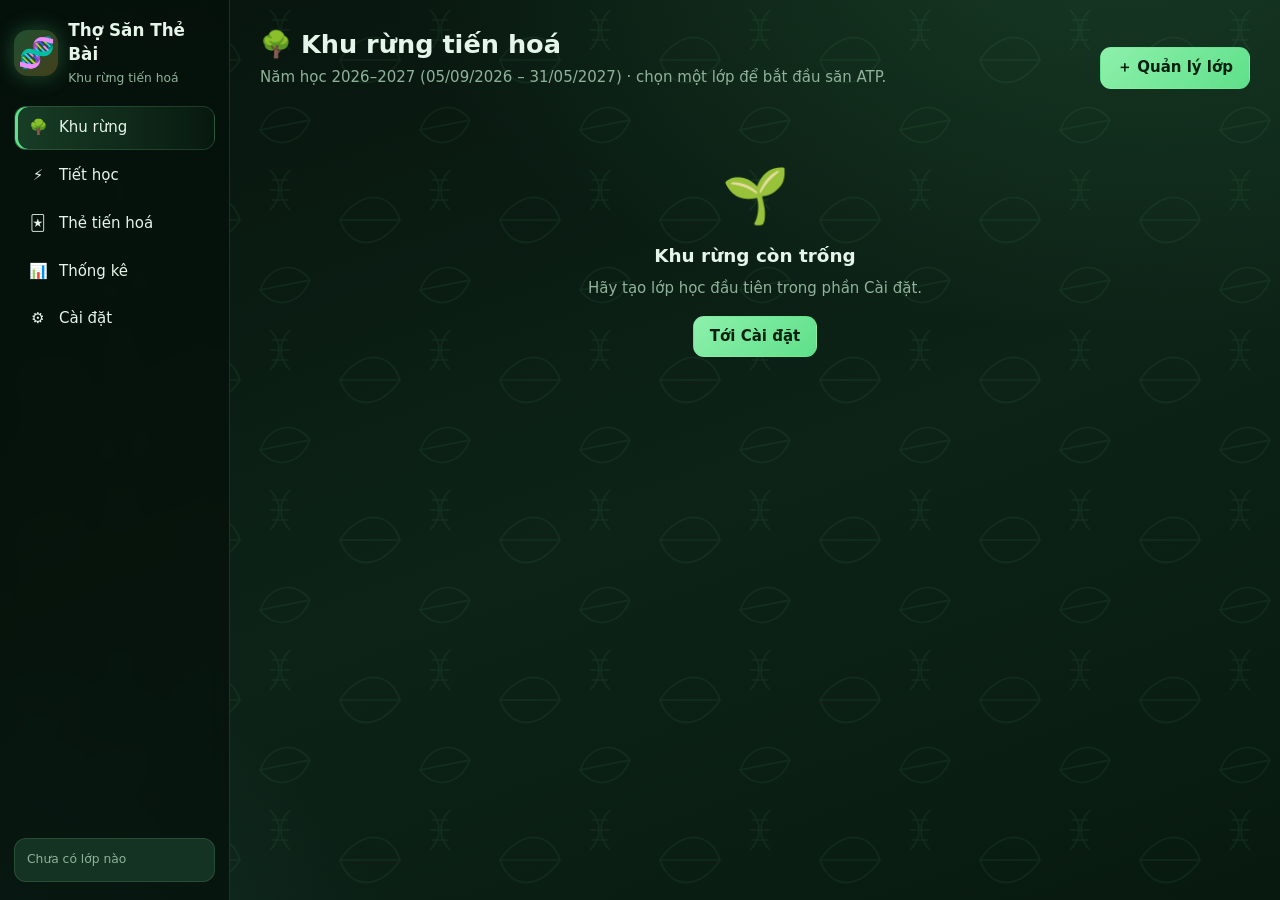
==== index.html @ 86d6b2cd "Khởi tạo Thợ Săn Thẻ Bài Ứng dụng quản lý lớp học chạy trên trình duyệt: cộng ATP, lật thẻ tiến hoá," ====
<!DOCTYPE html>
<html lang="vi">
<head>
  <meta charset="utf-8">
  <meta name="viewport" content="width=device-width, initial-scale=1">
  <title>Thợ Săn Thẻ Bài</title>
  <link rel="stylesheet" href="css/base.css">
  <link rel="stylesheet" href="css/theme-forest.css">
  <link rel="stylesheet" href="css/components.css">
  <link rel="stylesheet" href="css/views.css">
</head>
<body>
  <div id="boot" class="boot">
    <div class="boot-ico">🧬</div>
    <div id="bootMsg">Đang đánh thức khu rừng…</div>
  </div>

  <div id="app" class="app" hidden>
    <aside class="side">
      <a class="brand" href="landing.html" title="Xem trang giới thiệu">
        <span class="brand-ico">🧬</span>
        <div>
          <b>Thợ Săn Thẻ Bài</b>
          <small>Khu rừng tiến hoá</small>
        </div>
      </a>
      <nav id="nav" class="nav"></nav>
      <div id="sideClass" class="side-foot"></div>
    </aside>
    <main class="main" id="main">
      <div id="view"></div>
    </main>
  </div>

  <div id="toasts" class="toasts"></div>

  <!-- Thư viện (offline) -->
  <script src="vendor/sql-asm.js"></script>
  <script src="vendor/xlsx.full.min.js"></script>
  <script src="vendor/chart.umd.min.js"></script>

  <!-- Lõi -->
  <script src="js/core/ui.js"></script>
  <script src="js/core/time.js"></script>
  <script src="js/core/db.js"></script>
  <script src="js/core/store.js"></script>
  <script src="js/core/router.js"></script>

  <!-- Dữ liệu -->
  <script src="js/data/settings.js"></script>
  <script src="js/data/schoolyear.js"></script>
  <script src="js/data/classes.js"></script>
  <script src="js/data/students.js"></script>
  <script src="js/data/lessons.js"></script>
  <script src="js/data/atp.js"></script>
  <script src="js/data/cards.js"></script>
  <script src="js/data/evolutions.js"></script>
  <script src="js/data/groups.js"></script>
  <script src="js/data/stats.js"></script>

  <!-- Tính năng dùng chung -->
  <script src="js/features/picker.js"></script>
  <script src="js/features/award.js"></script>
  <script src="js/features/evolve.js"></script>
  <script src="js/features/excel-import.js"></script>
  <script src="js/features/backup.js"></script>

  <!-- Màn hình -->
  <script src="js/views/home.js"></script>
  <script src="js/views/lesson.js"></script>
  <script src="js/views/groups.js"></script>
  <script src="js/views/cards.js"></script>
  <script src="js/views/dashboard.js"></script>
  <script src="js/views/settings.js"></script>

  <script src="js/app.js"></script>
</body>
</html>
---- css/base.css ----
/* Biến màu, reset, typography */
:root {
  --bg: #07140d;
  --bg-2: #0d2317;
  --panel: rgba(18, 44, 30, .78);
  --panel-2: rgba(28, 64, 44, .7);
  --line: rgba(140, 220, 160, .16);
  --text: #e6f5e9;
  --muted: #8fb39a;
  --leaf: #5fe08a;
  --leaf-dark: #2c8f52;
  --atp: #ffc94a;
  --sky: #59d0e0;
  --danger: #ff6b6b;
  --radius: 14px;
  --shadow: 0 10px 30px rgba(0, 0, 0, .35);
}

* { box-sizing: border-box; }
[hidden] { display: none !important; }

html, body { height: 100%; }
body {
  margin: 0;
  font-family: "Segoe UI", system-ui, -apple-system, Roboto, "Helvetica Neue", Arial, sans-serif;
  font-size: 15px;
  line-height: 1.45;
  color: var(--text);
  background: var(--bg);
}

h1, h2, h3, p { margin: 0; }
h1 { font-size: 1.6rem; }
h2 { font-size: 1.15rem; }
h3 { font-size: 1rem; }
a { color: var(--leaf); }
small { font-size: .82em; }

button, input, select, textarea { font: inherit; color: inherit; }

input, select, textarea {
  background: rgba(0, 0, 0, .28);
  border: 1px solid var(--line);
  border-radius: 10px;
  padding: 8px 10px;
  outline: none;
  min-width: 0;
}
input:focus, select:focus, textarea:focus { border-color: var(--leaf); box-shadow: 0 0 0 3px rgba(95, 224, 138, .18); }
select option { background: #0d2317; color: var(--text); }
input[type=checkbox] { width: 17px; height: 17px; accent-color: var(--leaf); padding: 0; }
input[type=color] { padding: 2px; width: 56px; height: 36px; }
input[type=file] { padding: 6px; max-width: 100%; }
textarea { resize: vertical; width: 100%; }

.muted { color: var(--muted); }
.atp { color: var(--atp); font-weight: 700; }
.atp.big { font-size: 1.3rem; }
.warn-text { color: var(--atp); }

::-webkit-scrollbar { width: 10px; height: 10px; }
::-webkit-scrollbar-thumb { background: rgba(140, 220, 160, .25); border-radius: 10px; }
::-webkit-scrollbar-track { background: transparent; }
---- css/theme-forest.css ----
/* Khu rừng tiến hoá: nền, khung ứng dụng, hiệu ứng ATP */
body {
  background:
    url("data:image/svg+xml,%3Csvg xmlns='http://www.w3.org/2000/svg' width='160' height='160' viewBox='0 0 160 160'%3E%3Cg fill='none' stroke='%235fe08a' stroke-opacity='.07' stroke-width='1.5'%3E%3Cpath d='M20 60c20-30 50-30 60 0-20 30-50 30-60 0zM20 60h60'/%3E%3Cpath d='M100 130c10-25 35-30 50-10-10 25-35 30-50 10zM100 130l50-10'/%3E%3Cpath d='M110 10c12 12 12 28 0 40M130 10c-12 12-12 28 0 40M112 20h16M110 30h20M112 40h16'/%3E%3C/g%3E%3C/svg%3E"),
    radial-gradient(1200px 700px at 85% -10%, rgba(95, 224, 138, .16), transparent 60%),
    radial-gradient(900px 600px at -10% 110%, rgba(89, 208, 224, .12), transparent 60%),
    linear-gradient(160deg, #07140d, #0d2317 55%, #081a10);
  background-attachment: fixed;
}

.boot {
  position: fixed; inset: 0; display: grid; place-content: center; gap: 12px;
  text-align: center; color: var(--muted);
}
.boot-ico { font-size: 56px; animation: spin 3s linear infinite; }
@keyframes spin { to { transform: rotate(360deg); } }

.app { display: grid; grid-template-columns: 230px 1fr; height: 100vh; }

.side {
  display: flex; flex-direction: column; gap: 18px; padding: 18px 14px;
  background: rgba(5, 16, 10, .72); border-right: 1px solid var(--line);
  backdrop-filter: blur(8px);
}
.brand { display: flex; align-items: center; gap: 10px; }
.brand-ico {
  font-size: 30px; width: 46px; height: 46px; display: grid; place-content: center;
  border-radius: 14px; background: linear-gradient(135deg, rgba(95, 224, 138, .3), rgba(255, 201, 74, .25));
  box-shadow: 0 0 22px rgba(95, 224, 138, .3);
}
.brand b { display: block; font-size: 1.05rem; }
.brand small { color: var(--muted); }

.nav { display: flex; flex-direction: column; gap: 4px; }
.nav a {
  display: flex; align-items: center; gap: 10px; padding: 10px 12px; border-radius: 12px;
  color: var(--text); text-decoration: none; border: 1px solid transparent;
}
.nav a span { width: 22px; text-align: center; }
.nav a:hover { background: rgba(95, 224, 138, .08); }
.nav a.on {
  background: linear-gradient(90deg, rgba(95, 224, 138, .22), rgba(95, 224, 138, .04));
  border-color: var(--line); box-shadow: inset 3px 0 0 var(--leaf);
}

.side-foot {
  margin-top: auto; padding: 12px; border-radius: 12px; background: var(--panel-2);
  border: 1px solid var(--line); display: grid; gap: 2px;
}
.side-foot small { color: var(--muted); }

.main { overflow-y: auto; padding: 26px 30px 60px; }
.view { max-width: 1400px; margin: 0 auto; display: grid; gap: 18px; animation: rise .25s ease; }
@keyframes rise { from { opacity: 0; transform: translateY(6px); } }

.atp-badge {
  display: inline-block; padding: 2px 9px; border-radius: 99px; font-size: .8rem; font-weight: 700;
  color: #2a1c00; background: linear-gradient(135deg, #ffe08a, var(--atp));
  box-shadow: 0 0 12px rgba(255, 201, 74, .45);
}

/* Màn lật thẻ tiến hoá */
@keyframes fade { from { opacity: 0; } }
.evo {
  position: fixed; inset: 0; z-index: 60; overflow: hidden;
  display: flex; flex-direction: column; align-items: center; justify-content: center; gap: 28px; padding: 24px;
  background: rgba(3, 10, 6, .86); backdrop-filter: blur(5px); animation: fade .25s ease;
  transition: background .8s;
}
/* Focus: nền tối hẳn + quầng sáng sau thẻ được chọn */
.evo.revealed { background: rgba(1, 5, 3, .96); }
.evo::before {
  content: ""; position: absolute; left: 50%; top: 40%; width: 120vmin; height: 120vmin; pointer-events: none;
  transform: translate(-50%, -50%) scale(.2); opacity: 0;
  background:
    repeating-conic-gradient(from 0deg, rgba(255, 201, 74, .16) 0 8deg, transparent 8deg 20deg),
    radial-gradient(circle, rgba(255, 201, 74, .5), transparent 60%);
  -webkit-mask-image: radial-gradient(circle, #000 20%, transparent 68%);
  mask-image: radial-gradient(circle, #000 20%, transparent 68%);
  transition: opacity .9s .5s, transform 1.2s .4s cubic-bezier(.2, .8, .2, 1);
}
.evo.revealed::before { opacity: 1; transform: translate(-50%, -50%) scale(1); animation: rays 24s linear infinite 1.6s; }
@keyframes rays { to { transform: translate(-50%, -50%) rotate(360deg); } }

.evo-head { text-align: center; display: grid; gap: 6px; transition: opacity .4s; }
.evo-head h2 { font-size: 2rem; color: var(--atp); text-shadow: 0 0 24px rgba(255, 201, 74, .6); }
.evo-head p { color: var(--muted); }
.evo.revealed .evo-head, .evo.revealed .evo-later { opacity: 0; pointer-events: none; }

.evo-row { display: flex; flex-wrap: wrap; gap: 22px; justify-content: center; }
.flip {
  position: relative; width: 210px; height: 320px; cursor: pointer; perspective: 1200px; outline: none;
  animation: deal .5s cubic-bezier(.2, 1.2, .4, 1) var(--delay, 0ms) backwards;
  transition: transform 1s cubic-bezier(.3, .1, .2, 1), opacity .6s, filter .6s;
}
@keyframes deal { from { transform: translateY(60px) rotate(-6deg) scale(.7); opacity: 0; } }
.evo:not(.revealed) .flip:hover, .evo:not(.revealed) .flip:focus-visible { transform: translateY(-12px) scale(1.04); transition-duration: .2s; }
.flip-inner {
  position: absolute; inset: 0; transform-style: preserve-3d;
  transition: transform 1s cubic-bezier(.3, .1, .2, 1);
}
.flip-back, .flip-front { position: absolute; inset: 0; backface-visibility: hidden; -webkit-backface-visibility: hidden; border-radius: 16px; }
.flip-back {
  display: grid; place-content: center; justify-items: center; gap: 6px;
  border: 2px solid rgba(255, 201, 74, .6);
  background:
    repeating-linear-gradient(45deg, rgba(95, 224, 138, .1) 0 10px, transparent 10px 20px),
    repeating-linear-gradient(-45deg, rgba(255, 201, 74, .08) 0 10px, transparent 10px 20px),
    linear-gradient(160deg, #1c4a31, #0a1f14);
  box-shadow: 0 0 22px rgba(255, 201, 74, .2), inset 0 0 0 8px rgba(0, 0, 0, .25);
}
.flip-back i { font-style: normal; font-size: 64px; }
.flip-back b { font-size: 34px; color: var(--atp); text-shadow: 0 0 14px rgba(255, 201, 74, .7); }
.flip-front { transform: rotateY(180deg); }
.flip .pcard { height: 100%; }
.flip .pcard:hover { transform: none; }
.flip .pcard-art { flex: 1; aspect-ratio: auto; }
.flip .pcard-info { justify-items: center; text-align: center; padding: 12px; }
.flip .pcard-info p { display: none; }

/* Thẻ được chọn: bay vào giữa, phóng to và lật */
.flip.picked { z-index: 3; cursor: default; transform: translate(var(--tx), var(--ty)) scale(var(--s)); }
.flip.picked .flip-inner { transform: rotateY(180deg); }
.flip.picked .pcard { border-color: var(--atp); box-shadow: 0 0 46px rgba(255, 201, 74, .65); }
.flip.dim { opacity: .12; filter: blur(3px); pointer-events: none; transform: scale(.9); }

.evo-result {
  position: absolute; left: 0; right: 0; bottom: 5vh; z-index: 4; padding: 0 20px;
  display: grid; gap: 6px; justify-items: center; text-align: center; animation: rise .5s ease;
}
.evo-result small { color: var(--muted); }
.evo-result h2 { font-size: 1.7rem; color: var(--atp); text-shadow: 0 0 20px rgba(255, 201, 74, .6); }
.evo-result p { font-size: 1.15rem; max-width: 640px; }
.evo-result .btn { margin-top: 8px; padding: 11px 28px; }

.card-show { display: grid; gap: 12px; justify-items: center; text-align: center; }
.card-show .pcard { width: 240px; }

@media (prefers-reduced-motion: reduce) {
  .flip, .flip-inner, .evo::before { transition-duration: .01s; animation: none; }
}

@media (max-width: 860px) {
  .app { grid-template-columns: 1fr; grid-template-rows: auto 1fr; }
  .side { flex-direction: row; align-items: center; gap: 10px; padding: 8px 10px; overflow-x: auto; }
  .brand div, .side-foot { display: none; }
  .nav { flex-direction: row; }
  .nav a { white-space: nowrap; padding: 8px 10px; }
  .main { padding: 16px 14px 50px; }
}

a.brand { color: inherit; text-decoration: none; }
---- css/components.css ----
/* Nút, panel, bảng, form, modal, toast, thẻ bài */
.btn {
  display: inline-flex; align-items: center; justify-content: center; gap: 6px;
  padding: 9px 16px; border-radius: 11px; border: 1px solid transparent; cursor: pointer;
  font-weight: 600; text-decoration: none; white-space: nowrap;
  color: #062010; background: linear-gradient(135deg, #8df0ab, var(--leaf));
  transition: transform .08s, filter .15s, box-shadow .15s;
}
.btn:hover { filter: brightness(1.08); box-shadow: 0 0 16px rgba(95, 224, 138, .35); }
.btn:active { transform: scale(.96); }
.btn:disabled { opacity: .35; cursor: default; box-shadow: none; }
.btn.sm { padding: 5px 10px; border-radius: 9px; font-size: .86rem; }
.btn.ghost { color: var(--text); background: rgba(255, 255, 255, .05); border-color: var(--line); }
.btn.ghost:hover { background: rgba(95, 224, 138, .12); box-shadow: none; }
.btn.danger { color: #fff; background: linear-gradient(135deg, #ff8f8f, #e04848); }
.btn.danger:hover { box-shadow: 0 0 16px rgba(255, 107, 107, .4); }
.btn.q-speak { color: #04222a; background: linear-gradient(135deg, #a5eef7, var(--sky)); }
.btn.q-score_8_9 { color: #2a1c00; background: linear-gradient(135deg, #ffe08a, var(--atp)); }
.btn.q-score_9_plus { color: #2a0d00; background: linear-gradient(135deg, #ffc08a, #ff8f4a); }
.btn-row { display: flex; flex-wrap: wrap; gap: 10px; }

.x { background: none; border: 0; color: var(--muted); cursor: pointer; font-size: 1rem; padding: 4px 6px; border-radius: 8px; }
.x:hover { color: var(--text); background: rgba(255, 255, 255, .08); }

.page-head { display: flex; align-items: flex-end; justify-content: space-between; gap: 16px; flex-wrap: wrap; }
.page-head p { color: var(--muted); margin-top: 4px; }
.head-actions { display: flex; gap: 8px; }

.panel {
  background: var(--panel); border: 1px solid var(--line); border-radius: var(--radius);
  padding: 18px; box-shadow: var(--shadow); backdrop-filter: blur(6px); display: grid; gap: 14px;
}
.panel-head { display: flex; align-items: center; gap: 12px; flex-wrap: wrap; }
.panel-head h2 { margin-right: auto; }

.picker { display: flex; flex-wrap: wrap; gap: 10px; }
.picker label { display: grid; gap: 3px; font-size: .78rem; color: var(--muted); }
.picker select { font-size: .95rem; color: var(--text); min-width: 110px; }

.toolbar {
  display: flex; flex-wrap: wrap; align-items: center; gap: 8px; padding: 10px 12px;
  background: var(--panel); border: 1px solid var(--line); border-radius: var(--radius);
}
.toolbar .search { flex: 1 1 180px; max-width: 280px; }
.toolbar .bulk { margin-left: auto; display: flex; flex-wrap: wrap; align-items: center; gap: 6px; }
.toolbar .inline { display: flex; align-items: center; gap: 6px; color: var(--muted); }
.toolbar .inline input { width: 70px; }

.tabs { display: flex; flex-wrap: wrap; gap: 6px; }
.tabs button {
  padding: 9px 14px; border-radius: 11px; border: 1px solid var(--line); cursor: pointer;
  background: rgba(255, 255, 255, .04);
}
.tabs button.on { background: rgba(95, 224, 138, .2); border-color: var(--leaf); font-weight: 700; }

.table-wrap { overflow-x: auto; }
.table { width: 100%; border-collapse: collapse; }
.table th, .table td { padding: 9px 10px; text-align: left; border-bottom: 1px solid var(--line); }
.table th { color: var(--muted); font-size: .8rem; text-transform: uppercase; letter-spacing: .04em; font-weight: 600; }
.table tbody tr:hover { background: rgba(95, 224, 138, .05); }
.table tr.off td { opacity: .5; }
.table.sortable th[data-sort] { cursor: pointer; }
.table.sortable th.on { color: var(--leaf); }
.table.sortable th.on::after { content: " ▾"; }
.row-actions { display: flex; gap: 5px; justify-content: flex-end; flex-wrap: wrap; }
.dot { display: inline-block; width: 10px; height: 10px; border-radius: 50%; }

.form { display: grid; gap: 14px; }
.field { display: grid; gap: 5px; }
.field > span { font-size: .85rem; color: var(--muted); }
.field > small { color: var(--muted); }
.row3 { display: grid; grid-template-columns: repeat(auto-fit, minmax(170px, 1fr)); gap: 12px; }
.add-row { display: flex; gap: 8px; }
.add-row input { flex: 1; }

.emoji-input { width: 90px; font-size: 1.3rem; text-align: center; }
.emoji-grid { display: flex; flex-wrap: wrap; gap: 4px; }
.emoji-grid button {
  width: 36px; height: 36px; font-size: 1.2rem; border-radius: 9px; cursor: pointer;
  background: rgba(255, 255, 255, .05); border: 1px solid var(--line);
}
.emoji-grid button:hover { background: rgba(95, 224, 138, .2); }

.img-field { display: flex; gap: 14px; align-items: center; flex-wrap: wrap; }
.img-prev {
  width: 110px; aspect-ratio: 3 / 4; border-radius: 10px; overflow: hidden; display: grid; place-content: center;
  background: rgba(0, 0, 0, .3); border: 1px dashed var(--line); color: var(--muted); font-size: .8rem;
}
.img-prev img { width: 100%; height: 100%; object-fit: cover; }
.img-btns { display: grid; gap: 8px; justify-items: start; }

.preview {
  max-height: 260px; overflow: auto; padding: 12px; border-radius: 10px;
  background: rgba(0, 0, 0, .25); border: 1px solid var(--line);
}
.preview ol { margin: 8px 0 0; padding-left: 26px; columns: 2; }

.modal-wrap {
  position: fixed; inset: 0; z-index: 50; display: grid; place-items: center; padding: 20px;
  background: rgba(3, 10, 6, .7); backdrop-filter: blur(3px); animation: fade .15s ease;
}
.modal {
  width: min(460px, 100%); max-height: calc(100vh - 40px); display: flex; flex-direction: column;
  background: #10281b; border: 1px solid var(--line); border-radius: 16px; box-shadow: var(--shadow);
}
.modal.wide { width: min(720px, 100%); }
.modal header, .modal footer { display: flex; align-items: center; gap: 10px; padding: 14px 18px; }
.modal header { justify-content: space-between; border-bottom: 1px solid var(--line); }
.modal footer { justify-content: flex-end; border-top: 1px solid var(--line); }
.modal-body { padding: 18px; overflow-y: auto; }
.confirm-msg { line-height: 1.6; }

.toasts {
  position: fixed; right: 18px; bottom: 18px; z-index: 70; display: grid; gap: 8px; justify-items: end;
  pointer-events: none;
}
.toast {
  max-width: min(360px, calc(100vw - 36px)); font-size: .92rem; line-height: 1.4;
  padding: 10px 16px; border-radius: 12px; background: #163a26; border: 1px solid var(--leaf);
  box-shadow: var(--shadow); animation: rise .2s ease; transition: opacity .35s;
}
.toast.warn { border-color: var(--atp); }
.toast.error { border-color: var(--danger); background: #3a1616; }
.toast.out { opacity: 0; }

.empty { text-align: center; padding: 50px 20px; display: grid; gap: 8px; justify-items: center; color: var(--muted); }
.empty h3 { color: var(--text); font-size: 1.15rem; }
.empty-ico { font-size: 54px; }
.empty .btn { margin-top: 8px; }

.bar { height: 7px; border-radius: 99px; background: rgba(0, 0, 0, .35); overflow: hidden; }
.bar i { display: block; height: 100%; border-radius: 99px; background: linear-gradient(90deg, var(--leaf), var(--atp)); transition: width .4s; }

/* Lá bài */
.pcard-grid { display: grid; grid-template-columns: repeat(auto-fill, minmax(180px, 1fr)); gap: 16px; }
.pcard {
  display: flex; flex-direction: column; border-radius: 16px; overflow: hidden; text-align: left;
  background: linear-gradient(170deg, #1c4a31, #0f2a1c); border: 1px solid rgba(255, 201, 74, .45);
  box-shadow: 0 0 18px rgba(255, 201, 74, .14), var(--shadow); transition: transform .15s, box-shadow .15s;
}
.pcard:hover { transform: translateY(-3px); box-shadow: 0 0 26px rgba(255, 201, 74, .3), var(--shadow); }
.pcard-art {
  position: relative; aspect-ratio: 4 / 5; display: grid; place-content: center; overflow: hidden;
  background: radial-gradient(circle at 50% 35%, rgba(95, 224, 138, .35), rgba(7, 20, 13, .9) 75%);
}
.pcard-art img { position: absolute; inset: 0; width: 100%; height: 100%; object-fit: cover; }
.pcard-emoji { font-size: 76px; filter: drop-shadow(0 6px 14px rgba(0, 0, 0, .5)); }
.pcard-info { padding: 10px 12px; display: grid; gap: 6px; justify-items: start; }
.pcard-info p { font-size: .82rem; color: var(--muted); }
.pcard-foot { margin-top: auto; padding: 0 12px 12px; display: flex; flex-wrap: wrap; gap: 6px; align-items: center; }

/* Nút chuyển Cá nhân / Nhóm */
.seg { display: inline-flex; padding: 3px; border-radius: 12px; background: rgba(0, 0, 0, .3); border: 1px solid var(--line); }
.seg button { padding: 7px 14px; border: 0; border-radius: 9px; background: none; cursor: pointer; font-weight: 600; color: var(--muted); }
.seg button.on { color: #062010; background: linear-gradient(135deg, #8df0ab, var(--leaf)); }

/* Tiến hoá */
.evo-btn {
  color: #2a1c00; background: linear-gradient(135deg, #ffe08a, var(--atp));
  animation: pulse 1.3s ease-in-out infinite;
}
@keyframes pulse { 50% { box-shadow: 0 0 20px rgba(255, 201, 74, .8); transform: scale(1.03); } }
.evo-own {
  justify-self: start; max-width: 100%; padding: 3px 10px; border-radius: 99px; cursor: pointer; font-size: .85rem;
  overflow: hidden; text-overflow: ellipsis; white-space: nowrap;
  color: var(--atp); background: rgba(255, 201, 74, .12); border: 1px solid rgba(255, 201, 74, .45);
}
.evo-own:hover { background: rgba(255, 201, 74, .22); }
.evo-own.none { color: var(--muted); background: rgba(255, 255, 255, .04); border-color: var(--line); }

.expiry-box {
  display: flex; flex-wrap: wrap; align-items: flex-end; gap: 12px; padding: 14px; border-radius: 12px;
  background: rgba(255, 201, 74, .07); border: 1px solid rgba(255, 201, 74, .3);
}
.expiry-box input { width: 120px; }
.expiry-box small { flex-basis: 100%; }
.notice { padding: 10px 14px; border-radius: 12px; color: var(--atp); background: rgba(255, 201, 74, .1); border: 1px solid rgba(255, 201, 74, .4); }
input[type=date] { color-scheme: dark; }

/* Bảng thẻ của học sinh */
.card-pick { cursor: pointer; border-radius: 16px; outline: none; display: flex; }
.card-pick .pcard { width: 100%; }
.card-pick:hover .pcard, .card-pick:focus-visible .pcard { border-color: var(--atp); box-shadow: 0 0 30px rgba(255, 201, 74, .45); }
.card-pick.locked { cursor: not-allowed; }
.card-pick.locked .pcard { filter: grayscale(.7) brightness(.7); border-color: var(--line); box-shadow: none; transform: none; }
.use-tag { color: var(--leaf); font-weight: 600; font-size: .85rem; }
.lock-tag { color: var(--atp); font-size: .85rem; }
.pcard-foot { font-size: .85rem; }
.table.pick tbody tr { cursor: pointer; }
.toast.gold { border-color: var(--atp); background: #3a2e10; }
---- css/views.css ----
/* Layout riêng từng màn hình */

/* Khu rừng */
.class-grid { display: grid; grid-template-columns: repeat(auto-fill, minmax(230px, 1fr)); gap: 16px; }
.class-card {
  --accent: var(--leaf);
  display: grid; gap: 6px; justify-items: start; text-align: left; padding: 18px; cursor: pointer;
  border-radius: 18px; border: 1px solid var(--line); border-top: 3px solid var(--accent);
  background: var(--panel); box-shadow: var(--shadow); transition: transform .15s, box-shadow .15s;
}
.class-card:hover { transform: translateY(-4px); box-shadow: 0 0 26px color-mix(in srgb, var(--accent) 35%, transparent), var(--shadow); }
.class-card b { font-size: 1.25rem; }
.class-card small { color: var(--muted); }
.class-ico { font-size: 44px; }
.class-meta { display: flex; gap: 14px; margin-top: 8px; font-size: .9rem; color: var(--muted); flex-wrap: wrap; }

/* Tiết học */
.stu-grid { display: grid; grid-template-columns: repeat(auto-fill, minmax(232px, 1fr)); gap: 12px; }
.stu {
  display: grid; grid-template-columns: minmax(0, 1fr); gap: 7px; padding: 12px; border-radius: var(--radius);
  background: var(--panel); border: 1px solid var(--line); transition: border-color .15s, box-shadow .15s;
}
.stu.sel { border-color: var(--leaf); box-shadow: 0 0 0 2px rgba(95, 224, 138, .25); }
.stu-top { display: flex; align-items: center; gap: 8px; }
.stu-top label { display: flex; align-items: center; gap: 8px; flex: 1; min-width: 0; cursor: pointer; }
.stu-name { font-weight: 700; flex: 1; overflow: hidden; text-overflow: ellipsis; white-space: nowrap; }
.stu-cards { font-size: .82rem; color: var(--muted); }
.stu-atp { color: var(--muted); }
.stu-atp b { font-size: 1.5rem; color: var(--atp); text-shadow: 0 0 12px rgba(255, 201, 74, .4); }
.stu-atp small { margin-left: 6px; color: var(--leaf); }
.stu-next { color: var(--muted); overflow: hidden; text-overflow: ellipsis; white-space: nowrap; }
.stu-btns { display: grid; grid-template-columns: repeat(3, minmax(0, 1fr)) auto; gap: 5px; }
.stu .evo-btn { white-space: normal; }
.stu .evo-own { flex: none; }
.stu-btns .btn { padding: 6px 4px; }

/* Chia nhóm */
.board { display: grid; grid-template-columns: repeat(auto-fill, minmax(250px, 1fr)); gap: 14px; align-items: start; }
.group {
  --accent: var(--leaf);
  display: grid; gap: 10px; padding: 12px; border-radius: var(--radius);
  background: var(--panel); border: 1px solid var(--line); border-top: 3px solid var(--accent);
}
.group.pool { --accent: var(--muted); border-style: dashed; }
.group.over { box-shadow: 0 0 0 2px var(--accent); }
.group header { display: flex; align-items: center; gap: 8px; }
.group header b { flex: 1; }
.group header b[data-act] { cursor: pointer; }
.group footer { display: grid; grid-template-columns: 1fr 1fr 1fr auto; gap: 5px; }
.group footer .btn { padding: 6px 4px; }
.chips { display: flex; flex-wrap: wrap; gap: 6px; min-height: 40px; align-content: flex-start; }
.chip {
  padding: 4px 10px; border-radius: 99px; cursor: grab; font-size: .88rem; user-select: none;
  background: rgba(255, 255, 255, .07); border: 1px solid var(--line);
}
.chip:hover { border-color: var(--leaf); }
.chip.ready {
  color: #2a1c00; font-weight: 600; border-color: var(--atp);
  background: linear-gradient(135deg, #ffe08a, var(--atp)); animation: pulse 1.3s ease-in-out infinite;
}
.lesson-body { display: grid; gap: 18px; }
.head-actions { align-items: center; flex-wrap: wrap; }

/* Dashboard */
.filters .class-chips { display: flex; flex-wrap: wrap; gap: 8px; align-items: center; }
.check-chip input { position: absolute; opacity: 0; pointer-events: none; }
.check-chip span {
  display: inline-block; padding: 5px 12px; border-radius: 99px; cursor: pointer;
  background: rgba(255, 255, 255, .05); border: 1px solid var(--line);
}
.check-chip input:checked + span { background: rgba(95, 224, 138, .22); border-color: var(--leaf); font-weight: 600; }
.check-chip input:focus-visible + span { box-shadow: 0 0 0 3px rgba(95, 224, 138, .25); }

.kpis { display: grid; grid-template-columns: repeat(auto-fit, minmax(160px, 1fr)); gap: 12px; }
.kpi { padding: 14px 16px; border-radius: var(--radius); background: var(--panel); border: 1px solid var(--line); display: grid; gap: 4px; }
.kpi small { color: var(--muted); }
.kpi b { font-size: 1.5rem; }

.charts { display: grid; grid-template-columns: repeat(3, minmax(0, 1fr)); gap: 14px; }
.chart.wide { grid-column: span 2; }
.chart h3 { display: flex; align-items: center; gap: 10px; flex-wrap: wrap; }
.chart h3 select { margin-left: auto; font-size: .85rem; font-weight: 400; padding: 4px 8px; }
.chart-box { position: relative; height: 270px; }
.chart-empty { height: 100%; display: grid; place-content: center; }

@media (max-width: 1100px) {
  .charts { grid-template-columns: 1fr; }
  .chart.wide { grid-column: auto; }
  .journey { grid-template-columns: 1fr; }
}
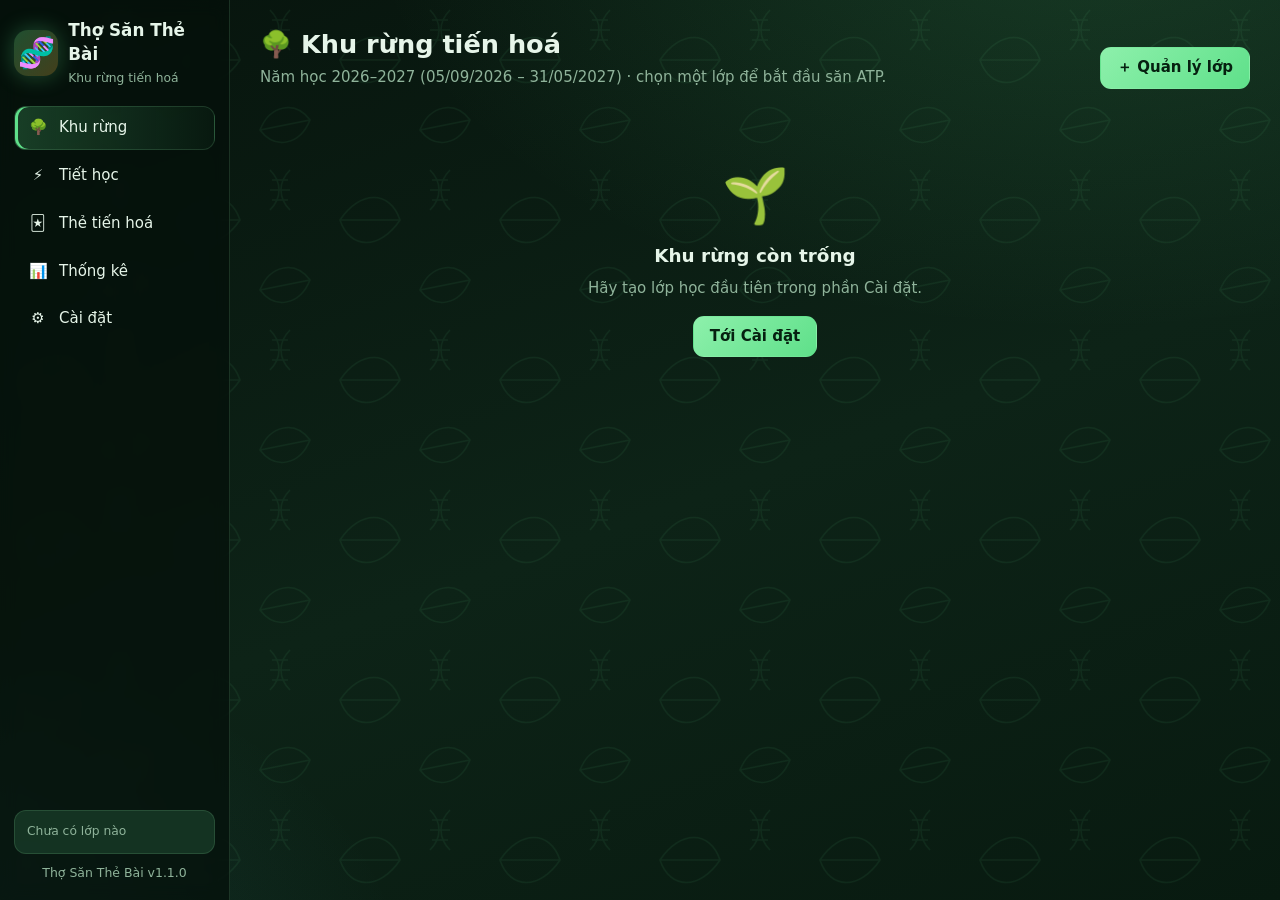
==== commit 3fbce359: "Thêm footer ghi số phiên bản (v1.1.0) Số phiên bản đặt ở js/version.js, hiện ở chân thanh bên của ứn" ====
--- a/index.html
+++ b/index.html
@@ -26,6 +26,7 @@
       </a>
       <nav id="nav" class="nav"></nav>
       <div id="sideClass" class="side-foot"></div>
+      <footer class="side-ver">Thợ Săn Thẻ Bài <span data-version></span></footer>
     </aside>
     <main class="main" id="main">
       <div id="view"></div>
@@ -74,5 +75,6 @@
   <script src="js/views/settings.js"></script>
 
   <script src="js/app.js"></script>
+  <script src="js/version.js"></script>
 </body>
 </html>
--- a/css/theme-forest.css
+++ b/css/theme-forest.css
@@ -48,6 +48,7 @@
   border: 1px solid var(--line); display: grid; gap: 2px;
 }
 .side-foot small { color: var(--muted); }
+.side-ver { margin-top: -8px; text-align: center; color: var(--muted); font-size: .78rem; }
 
 .main { overflow-y: auto; padding: 26px 30px 60px; }
 .view { max-width: 1400px; margin: 0 auto; display: grid; gap: 18px; animation: rise .25s ease; }
@@ -143,7 +144,7 @@
 @media (max-width: 860px) {
   .app { grid-template-columns: 1fr; grid-template-rows: auto 1fr; }
   .side { flex-direction: row; align-items: center; gap: 10px; padding: 8px 10px; overflow-x: auto; }
-  .brand div, .side-foot { display: none; }
+  .brand div, .side-foot, .side-ver { display: none; }
   .nav { flex-direction: row; }
   .nav a { white-space: nowrap; padding: 8px 10px; }
   .main { padding: 16px 14px 50px; }
--- a/css/components.css
+++ b/css/components.css
@@ -185,6 +185,9 @@
 .card-pick.locked .pcard { filter: grayscale(.7) brightness(.7); border-color: var(--line); box-shadow: none; transform: none; }
 .use-tag { color: var(--leaf); font-weight: 600; font-size: .85rem; }
 .lock-tag { color: var(--atp); font-size: .85rem; }
+.card-tools { display: flex; gap: 6px; width: 100%; }
+.card-tools .btn { flex: 1; }
+.card-pick.locked .card-tools { cursor: pointer; filter: none; }
 .pcard-foot { font-size: .85rem; }
 .table.pick tbody tr { cursor: pointer; }
 .toast.gold { border-color: var(--atp); background: #3a2e10; }
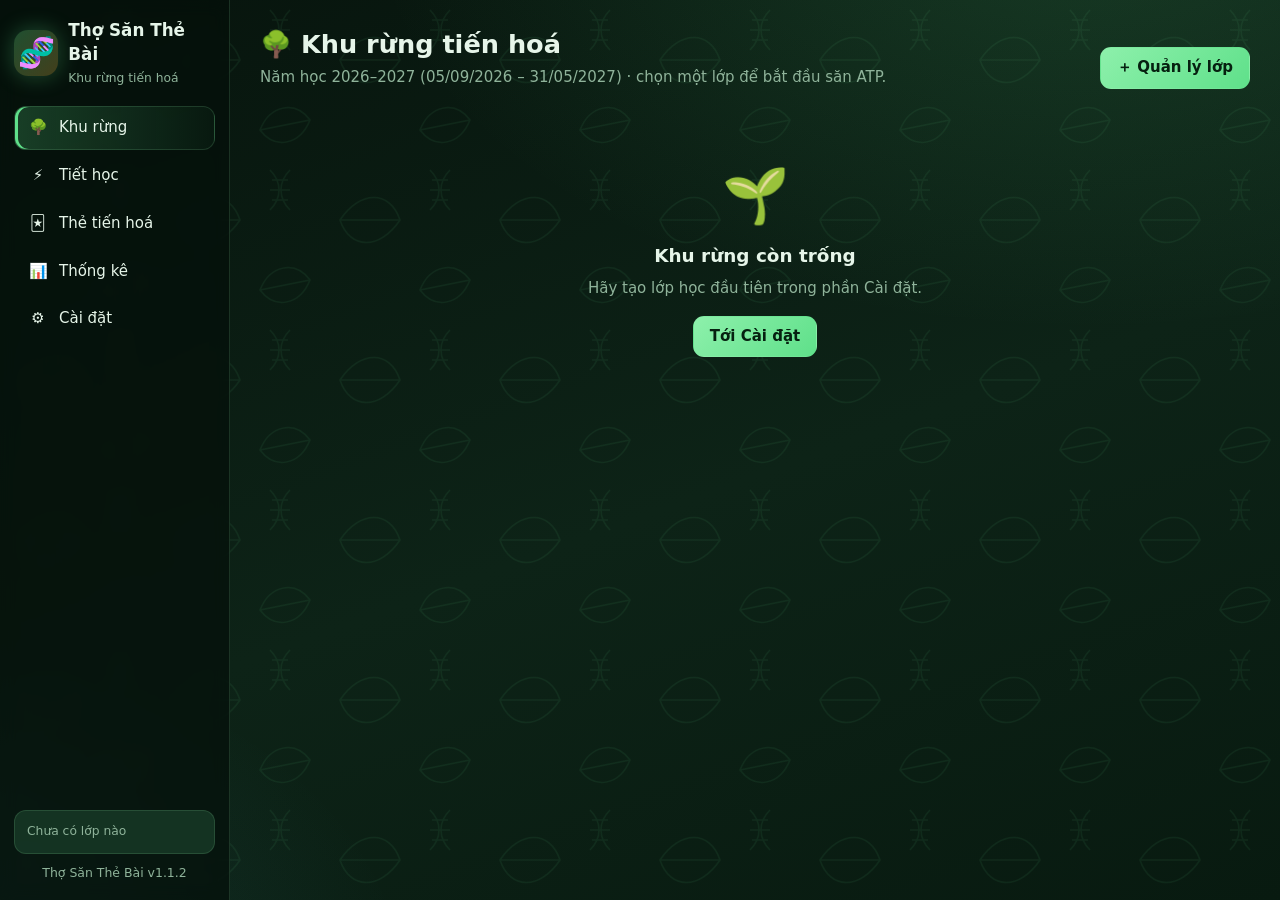
==== commit 89240c04: "refactor: Đảm bảo chỉ một tab ghi dữ liệu tại một thời điểm để tránh xung đột * Thêm module js/core/" ====
--- a/index.html
+++ b/index.html
@@ -44,6 +44,7 @@
   <script src="js/core/ui.js"></script>
   <script src="js/core/time.js"></script>
   <script src="js/core/db.js"></script>
+  <script src="js/core/tab-lock.js"></script>
   <script src="js/core/store.js"></script>
   <script src="js/core/router.js"></script>
 
--- a/css/theme-forest.css
+++ b/css/theme-forest.css
@@ -14,6 +14,19 @@
 }
 .boot-ico { font-size: 56px; animation: spin 3s linear infinite; }
 @keyframes spin { to { transform: rotate(360deg); } }
+
+/* Màn che khi ứng dụng đang mở ở tab khác */
+.tab-block {
+  position: fixed; inset: 0; z-index: 100; display: grid; place-items: center; padding: 20px;
+  background: rgba(3, 10, 6, .88); backdrop-filter: blur(4px);
+}
+.tab-block-box {
+  width: min(420px, 100%); display: grid; justify-items: center; gap: 12px; padding: 28px 24px;
+  text-align: center; background: #10281b; border: 1px solid var(--line); border-radius: 16px; box-shadow: var(--shadow);
+}
+.tab-block-box .boot-ico { animation: none; }
+.tab-block-box h2 { margin: 0; font-size: 20px; }
+.tab-block-box p { margin: 0; color: var(--muted); }
 
 .app { display: grid; grid-template-columns: 230px 1fr; height: 100vh; }
 
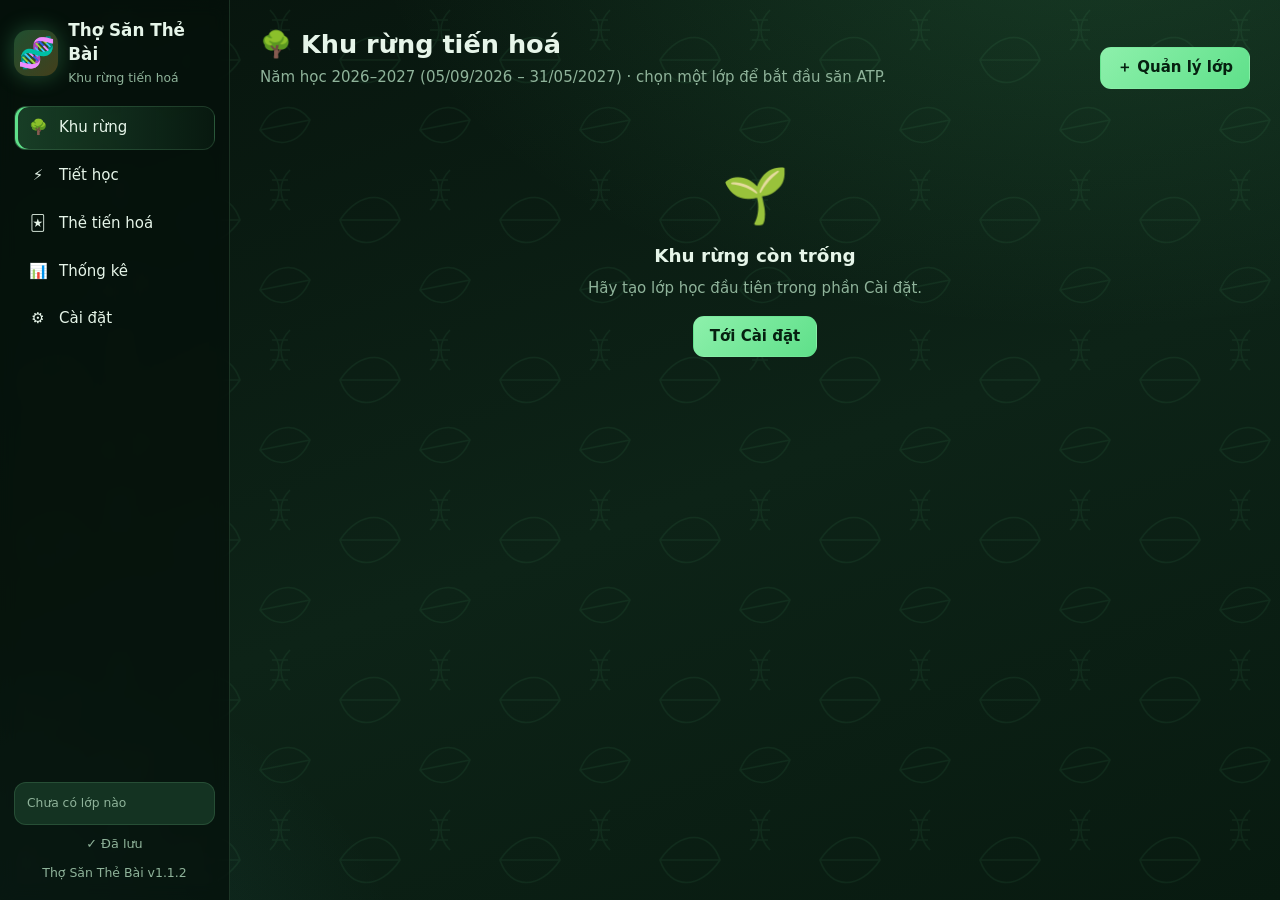
==== commit 3902afe5: "feat: Thêm chỉ báo trạng thái lưu và cơ chế thử lại khi IndexedDB lỗi * Thêm phần tử #saveState tron" ====
--- a/index.html
+++ b/index.html
@@ -26,6 +26,7 @@
       </a>
       <nav id="nav" class="nav"></nav>
       <div id="sideClass" class="side-foot"></div>
+      <div id="saveState" class="save-state" role="status" aria-live="polite"></div>
       <footer class="side-ver">Thợ Săn Thẻ Bài <span data-version></span></footer>
     </aside>
     <main class="main" id="main">
--- a/css/theme-forest.css
+++ b/css/theme-forest.css
@@ -62,6 +62,13 @@
 }
 .side-foot small { color: var(--muted); }
 .side-ver { margin-top: -8px; text-align: center; color: var(--muted); font-size: .78rem; }
+
+/* Trạng thái lưu: lỗi thì nổi bật cho tới khi lưu được */
+.save-state { margin-top: -8px; text-align: center; color: var(--muted); font-size: .8rem; }
+.save-state[data-state="error"] {
+  margin-top: 0; padding: 8px 10px; border-radius: 10px; color: #ffd6d6; font-weight: 600;
+  background: #3a1616; border: 1px solid var(--danger);
+}
 
 .main { overflow-y: auto; padding: 26px 30px 60px; }
 .view { max-width: 1400px; margin: 0 auto; display: grid; gap: 18px; animation: rise .25s ease; }
@@ -157,7 +164,11 @@
 @media (max-width: 860px) {
   .app { grid-template-columns: 1fr; grid-template-rows: auto 1fr; }
   .side { flex-direction: row; align-items: center; gap: 10px; padding: 8px 10px; overflow-x: auto; }
-  .brand div, .side-foot, .side-ver { display: none; }
+  .brand div, .side-foot, .side-ver, .save-state:not([data-state="error"]) { display: none; }
+  /* backdrop-filter làm .side thành khung neo của position: fixed, nên phải bỏ để chỉ báo lỗi nằm ở đáy màn hình */
+  .side { backdrop-filter: none; background: rgba(5, 16, 10, .92); }
+  .save-state[data-state="error"] { position: fixed; left: 16px; right: 16px; bottom: 16px; z-index: 60; }
+  .app:has(.save-state[data-state="error"]) ~ .toasts { bottom: 70px; }
   .nav { flex-direction: row; }
   .nav a { white-space: nowrap; padding: 8px 10px; }
   .main { padding: 16px 14px 50px; }
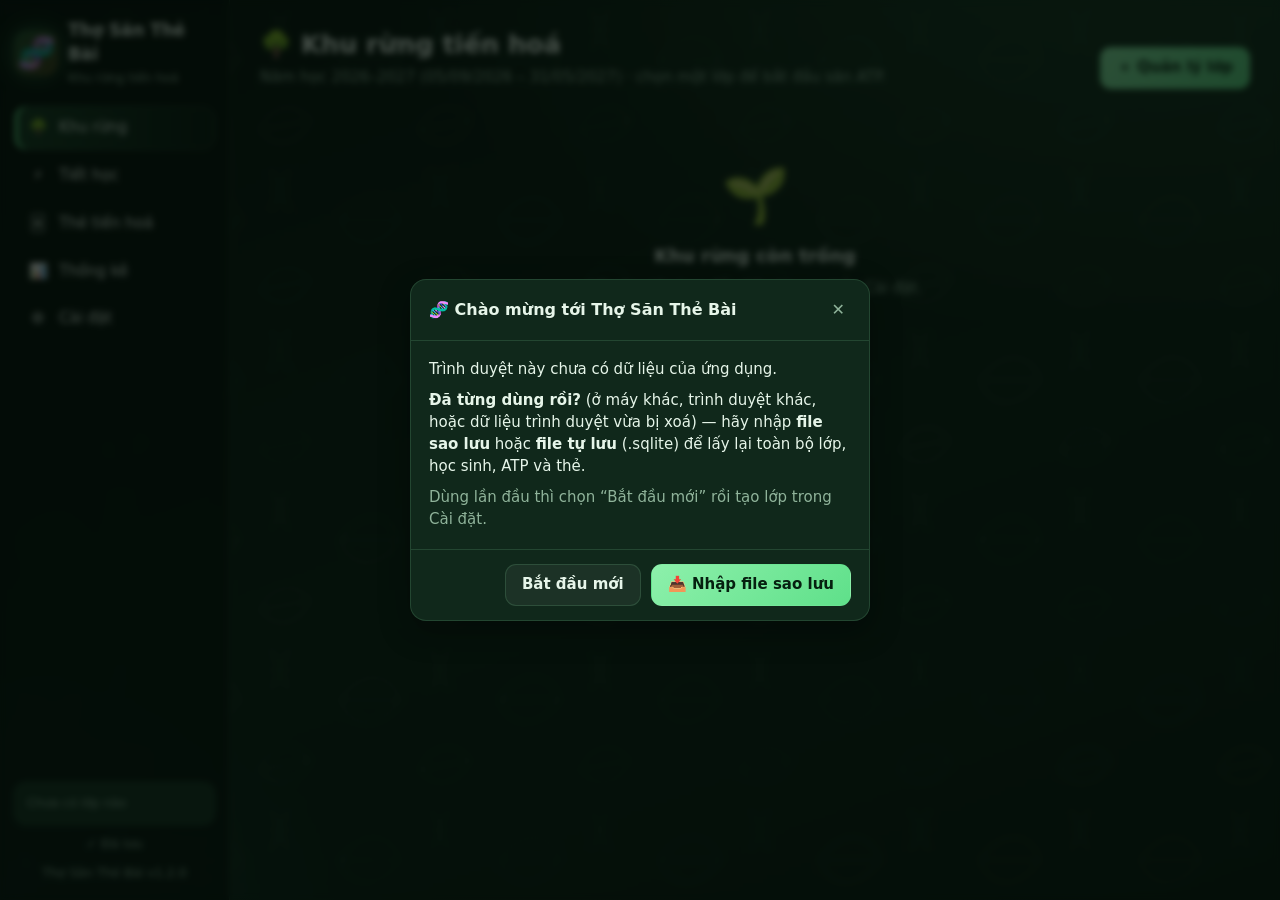
==== commit 809613b8: "feat: Chia lá úp theo tỉ lệ độ hiếm (T.rarity.deal) - js/data/rarity.js: tỉ lệ từ 2 mốc cắt, roll từ" ====
--- a/index.html
+++ b/index.html
@@ -27,6 +27,7 @@
       <nav id="nav" class="nav"></nav>
       <div id="sideClass" class="side-foot"></div>
       <div id="saveState" class="save-state" role="status" aria-live="polite"></div>
+      <button type="button" id="fileState" class="file-state" hidden></button>
       <footer class="side-ver">Thợ Săn Thẻ Bài <span data-version></span></footer>
     </aside>
     <main class="main" id="main">
@@ -46,11 +47,13 @@
   <script src="js/core/time.js"></script>
   <script src="js/core/db.js"></script>
   <script src="js/core/tab-lock.js"></script>
+  <script src="js/core/file-sink.js"></script>
   <script src="js/core/store.js"></script>
   <script src="js/core/router.js"></script>
 
   <!-- Dữ liệu -->
   <script src="js/data/settings.js"></script>
+  <script src="js/data/audit.js"></script>
   <script src="js/data/schoolyear.js"></script>
   <script src="js/data/classes.js"></script>
   <script src="js/data/students.js"></script>
@@ -58,8 +61,10 @@
   <script src="js/data/atp.js"></script>
   <script src="js/data/cards.js"></script>
   <script src="js/data/evolutions.js"></script>
+  <script src="js/data/rarity.js"></script>
   <script src="js/data/groups.js"></script>
   <script src="js/data/stats.js"></script>
+  <script src="js/data/integrity.js"></script>
 
   <!-- Tính năng dùng chung -->
   <script src="js/features/picker.js"></script>
--- a/css/theme-forest.css
+++ b/css/theme-forest.css
@@ -65,6 +65,12 @@
 
 /* Trạng thái lưu: lỗi thì nổi bật cho tới khi lưu được */
 .save-state { margin-top: -8px; text-align: center; color: var(--muted); font-size: .8rem; }
+/* Tự lưu ra file cần bấm để xin lại quyền / bị lỗi */
+.file-state {
+  margin-top: -4px; padding: 8px 10px; border-radius: 10px; font: inherit; font-size: .8rem; font-weight: 600;
+  color: #fff3d6; background: #3a2a10; border: 1px solid var(--atp); cursor: pointer; text-align: center;
+}
+.file-state[data-state="error"] { color: #ffd6d6; background: #3a1616; border-color: var(--danger); }
 .save-state[data-state="error"] {
   margin-top: 0; padding: 8px 10px; border-radius: 10px; color: #ffd6d6; font-weight: 600;
   background: #3a1616; border: 1px solid var(--danger);
@@ -168,6 +174,9 @@
   /* backdrop-filter làm .side thành khung neo của position: fixed, nên phải bỏ để chỉ báo lỗi nằm ở đáy màn hình */
   .side { backdrop-filter: none; background: rgba(5, 16, 10, .92); }
   .save-state[data-state="error"] { position: fixed; left: 16px; right: 16px; bottom: 16px; z-index: 60; }
+  .file-state { position: fixed; left: 16px; right: 16px; bottom: 16px; z-index: 60; }
+  .app:has(.file-state:not([hidden])) .save-state[data-state="error"] { bottom: 64px; }
+  .app:has(.file-state:not([hidden])) ~ .toasts { bottom: 70px; }
   .app:has(.save-state[data-state="error"]) ~ .toasts { bottom: 70px; }
   .nav { flex-direction: row; }
   .nav a { white-space: nowrap; padding: 8px 10px; }
--- a/css/components.css
+++ b/css/components.css
@@ -148,6 +148,38 @@
 .pcard-info { padding: 10px 12px; display: grid; gap: 6px; justify-items: start; }
 .pcard-info p { font-size: .82rem; color: var(--muted); }
 .pcard-foot { margin-top: auto; padding: 0 12px 12px; display: flex; flex-wrap: wrap; gap: 6px; align-items: center; }
+
+/* Độ hiếm: R viền xanh lá trơn · SR viền tím + ánh nhẹ · SSR viền vàng cầu vồng + ánh chạy */
+.rbadge {
+  display: inline-block; padding: 1px 8px; border-radius: 99px; font-size: .72rem; font-weight: 800; letter-spacing: .04em;
+  color: #062010; background: var(--leaf);
+}
+.pcard-art .rbadge { position: absolute; top: 8px; left: 8px; z-index: 2; box-shadow: 0 2px 8px rgba(0, 0, 0, .45); }
+.rbadge--sr { color: #fff; background: linear-gradient(135deg, #b27cff, #7a3cff); }
+.rbadge--ssr { color: #2a1c00; background: linear-gradient(135deg, #fff1a8, #ffc94a 45%, #ff8fd0); }
+.pcard--r { border-color: rgba(95, 224, 138, .55); box-shadow: 0 0 14px rgba(95, 224, 138, .12), var(--shadow); }
+.pcard--sr { border: 2px solid #a874ff; box-shadow: 0 0 22px rgba(168, 116, 255, .35), var(--shadow); }
+.pcard--ssr {
+  border: 2px solid transparent;
+  background: linear-gradient(170deg, #1c4a31, #0f2a1c) padding-box,
+    linear-gradient(135deg, #ffe08a, #ff8fd0, #8fd8ff, #a8ff9a, #ffe08a) border-box;
+  box-shadow: 0 0 28px rgba(255, 201, 74, .45), var(--shadow);
+}
+.pcard--sr .pcard-art::after, .pcard--ssr .pcard-art::after {
+  content: ''; position: absolute; inset: 0; pointer-events: none;
+  background: linear-gradient(115deg, transparent 35%, rgba(255, 255, 255, .22) 50%, transparent 65%);
+  background-size: 250% 100%; background-position: 100% 0;
+}
+.pcard--sr .pcard-art::after { opacity: .6; }
+.pcard--ssr .pcard-art::after {
+  background-image: linear-gradient(115deg, transparent 30%, rgba(255, 240, 160, .35) 45%, rgba(255, 143, 208, .3) 55%, transparent 70%);
+  animation: shimmer 3.2s linear infinite;
+}
+@keyframes shimmer { from { background-position: 100% 0; } to { background-position: -150% 0; } }
+.rarity-group + .rarity-group { margin-top: 22px; }
+.rarity-head { display: flex; flex-wrap: wrap; gap: 10px; align-items: center; justify-content: space-between; margin: 14px 0 10px; }
+.rarity-head h3 { display: flex; align-items: center; gap: 8px; }
+@media (prefers-reduced-motion: reduce) { .pcard--ssr .pcard-art::after { animation: none; } }
 
 /* Nút chuyển Cá nhân / Nhóm */
 .seg { display: inline-flex; padding: 3px; border-radius: 12px; background: rgba(0, 0, 0, .3); border: 1px solid var(--line); }
@@ -191,3 +223,12 @@
 .pcard-foot { font-size: .85rem; }
 .table.pick tbody tr { cursor: pointer; }
 .toast.gold { border-color: var(--atp); background: #3a2e10; }
+
+/* Tab con bên trong một tab Cài đặt */
+.subtabs { display: flex; flex-wrap: wrap; gap: 4px; margin: -4px 0 16px; padding-bottom: 10px; border-bottom: 1px solid var(--line); }
+.subtabs button {
+  padding: 6px 12px; border-radius: 9px; border: 1px solid transparent; cursor: pointer; font-size: .9rem;
+  background: transparent; color: var(--muted);
+}
+.subtabs button:hover { color: var(--text); background: rgba(255, 255, 255, .04); }
+.subtabs button.on { color: var(--text); border-color: var(--line); background: rgba(95, 224, 138, .12); font-weight: 600; }
--- a/css/views.css
+++ b/css/views.css
@@ -88,3 +88,30 @@
   .chart.wide { grid-column: auto; }
   .journey { grid-template-columns: 1fr; }
 }
+
+/* Cài đặt → Dữ liệu: báo dữ liệu lỗi */
+.integrity-box {
+  margin-bottom: 18px; padding: 14px 16px; border-radius: 12px;
+  background: #3a2a10; border: 1px solid var(--atp);
+}
+.integrity-box h2 { margin-top: 0; }
+.integrity-box ul { margin: 8px 0; padding-left: 20px; }
+
+/* Cài đặt → Dữ liệu: nhật ký thao tác */
+.audit-scroll { max-height: 360px; overflow-y: auto; }
+.audit-table td { vertical-align: top; }
+.nowrap { white-space: nowrap; }
+
+/* Cài đặt → Dữ liệu: tự lưu ra file */
+.file-sink-warn { color: #ffd98a; }
+
+/* Khung nhắc sao lưu (Khu rừng, Cài đặt → Dữ liệu › Sao lưu) */
+.backup-reminder {
+  display: grid; gap: 10px; margin-bottom: 18px; padding: 14px 16px; border-radius: 12px;
+  background: #3a2a10; border: 1px solid var(--atp);
+}
+.backup-reminder .btn-row { margin: 0; }
+
+/* Hộp chào lần đầu mở */
+.welcome p { margin: 0 0 10px; }
+.welcome p:last-child { margin-bottom: 0; }
